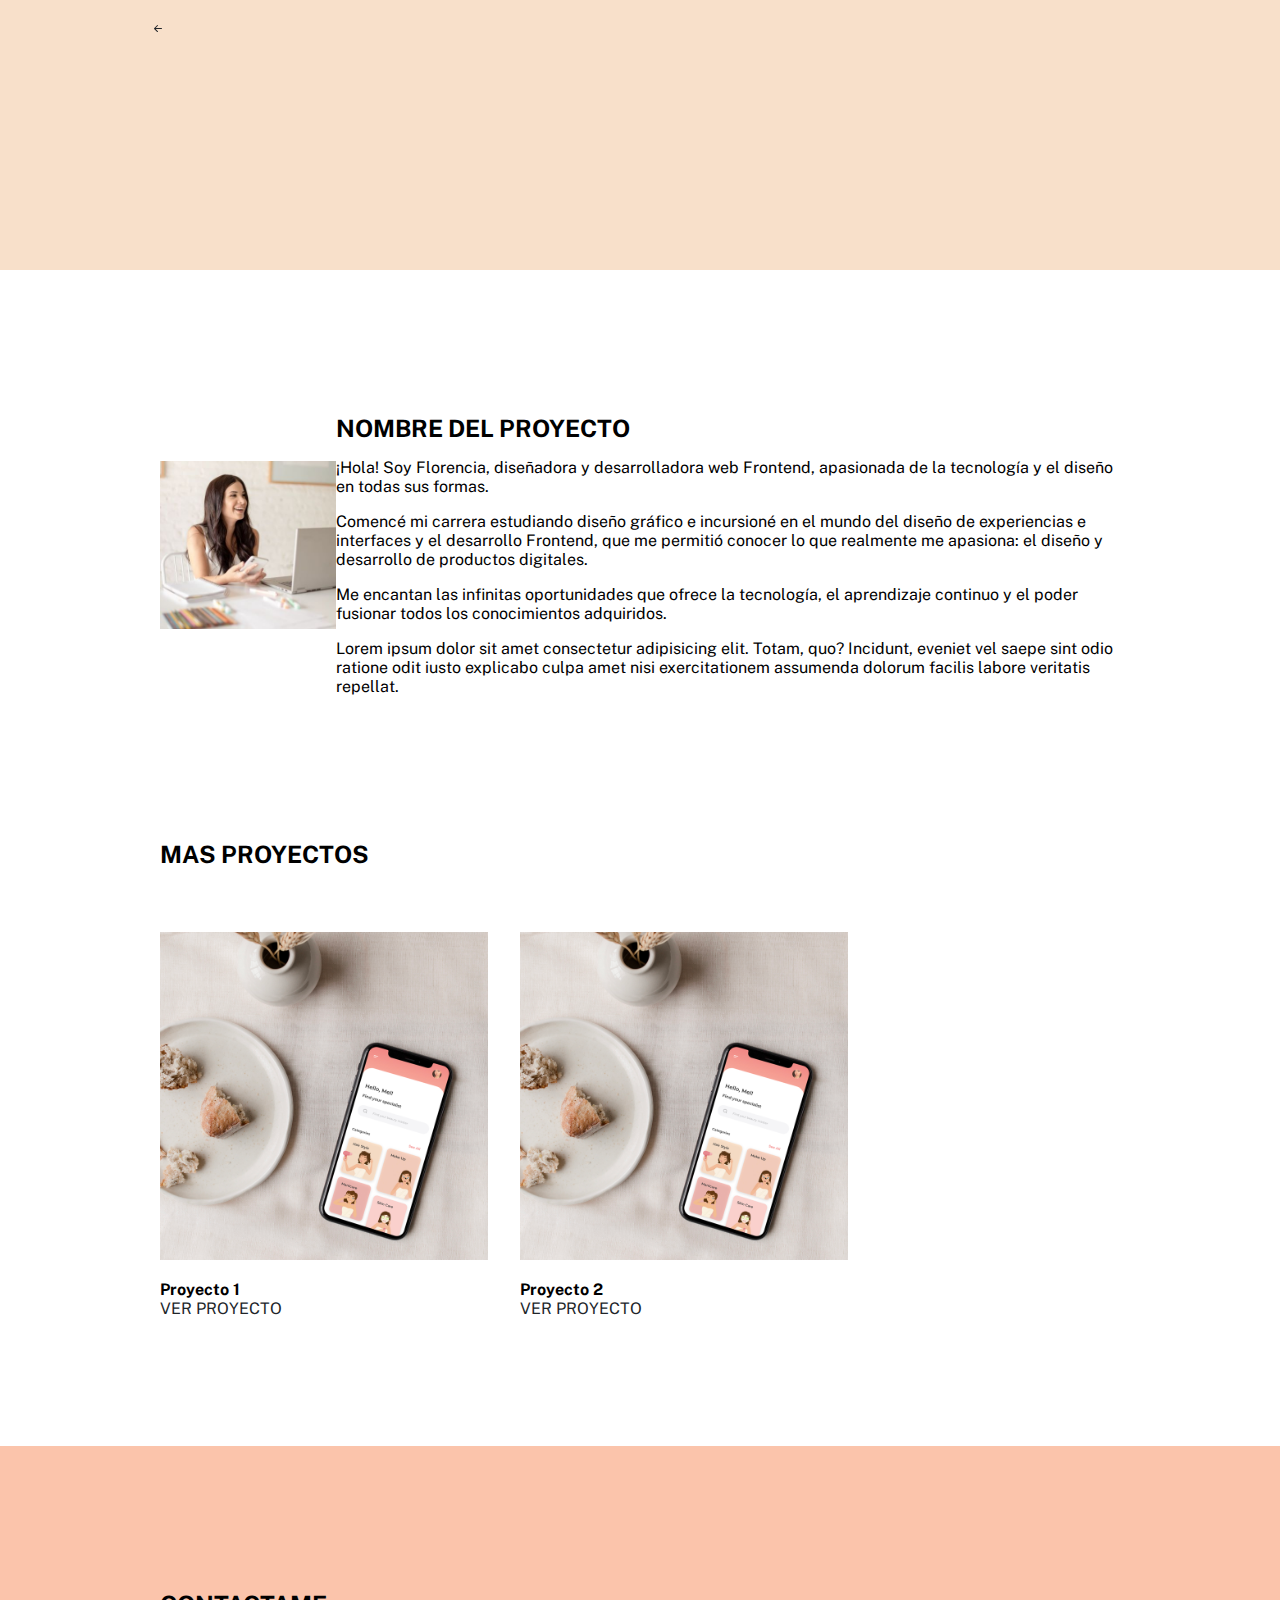
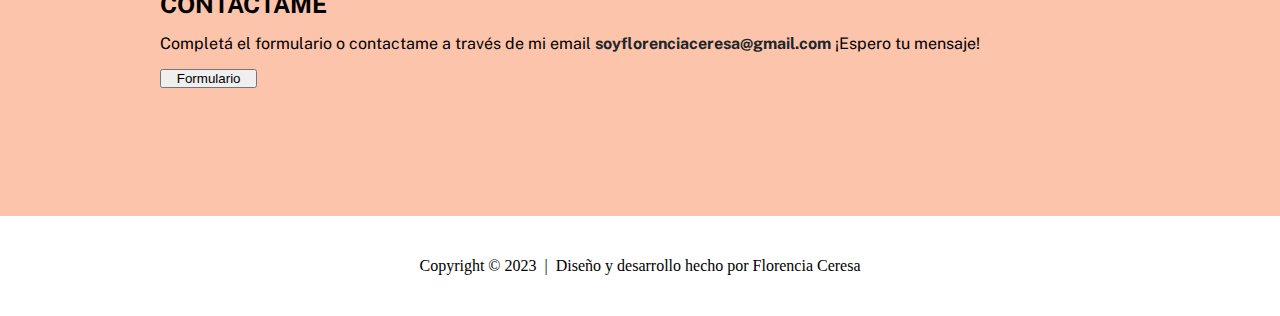
==== project1.html @ 5ae12c96 "Actualización de páginas" ====
<!DOCTYPE html>
<html lang="en">
<head>
    <meta charset="UTF-8">
    <meta name="viewport" content="width=device-width, initial-scale=1.0">
    <title>Sobre mí | Florencia Ceresa</title>
    <!--Iconos Bootstrap-->
    <link rel="stylesheet" href="https://cdn.jsdelivr.net/npm/bootstrap-icons@1.10.5/font/bootstrap-icons.css"> <!--Iconos bootstrap-->
    <!--Hola de estilo Bootstrap-->
    <link href="https://cdn.jsdelivr.net/npm/bootstrap@5.1.3/dist/css/bootstrap.min.css" rel="stylesheet" integrity="sha384-1BmE4kWBq78iYhFldvKuhfTAU6auU8tT94WrHftjDbrCEXSU1oBoqyl2QvZ6jIW3" crossorigin="anonymous">
    <link rel="stylesheet" href="css/style.css">
    <!-- Google fonts-->
    <link rel="preconnect" href="https://fonts.googleapis.com">
    <link rel="preconnect" href="https://fonts.gstatic.com" crossorigin>
    <link href="https://fonts.googleapis.com/css2?family=Public+Sans&family=Urbanist&display=swap" rel="stylesheet">

</head>
<body>
    <!--HEADER-->
    <header id="header">
        <div class="menu-toggle" id="menu-toggle">
            <a href="index.html"><i class="arrow bi bi-arrow-left-short fs-1"></i></a>
        </div>
    </header>


    <main>
        <!--BANNER-->
        <div class="banner-pink"></div>


        <!--ABOUT-->
        <!--SECTION 1-->
        <section class="page-section" id="about">
            <div class="container-section">
                <article class="img-about-order1">
                    <img src="assets/img/fotoperfil.jpg" alt="Florencia Ceresa"> 
                </article>
                <article class="col-lg-6">
                    <h2>NOMBRE DEL PROYECTO</h2>
                    <p>¡Hola! Soy Florencia, diseñadora y desarrolladora web Frontend, apasionada de la tecnología y el diseño en todas sus formas.</p>
                    <p>Comencé mi carrera estudiando diseño gráfico e incursioné en el mundo del diseño de experiencias e interfaces y el desarrollo Frontend, que me permitió conocer lo que realmente me apasiona: el diseño y desarrollo de productos digitales.</p> 
                    <p>Me encantan las infinitas oportunidades que ofrece la tecnología, el aprendizaje continuo y el poder fusionar todos los conocimientos adquiridos.</p>
                    <p>Lorem ipsum dolor sit amet consectetur adipisicing elit. Totam, quo? Incidunt, eveniet vel saepe sint odio ratione odit iusto explicabo culpa amet nisi exercitationem assumenda dolorum facilis labore veritatis repellat.</p>
                </article>
            </div>
        </section>

        <section class="page-section" id="portfolio">
            <div class="container-section projects">
                <article>
                    <h2>MAS PROYECTOS</h2>
                    <div class="projects see-more-projects">
                        <div class="more-projects">
                            <a href="#">
                                <img src="assets/img/diseñoapp.jpg" alt="" class="img-project img-fluid rounded">
                            </a>
                            <h4 class="fs-5">Proyecto 1</h4>
                            <a href="project1.html" class="open-project-1">VER PROYECTO</a>
                        </div>
                        <div>
                            <a href="#">
                                <img src="assets/img/diseñoapp.jpg" alt="" class="img-project img-fluid rounded">
                            </a>
                            <h4 class="fs-5">Proyecto 2</h4>
                            <a href="project1.html" class="open-project-2">VER PROYECTO</a>
                        </div>
                    </div>
                </article>
            </div>
        </section>
        


        <!--CONTACT-->
        <section class="page-section" id="contact">
            <div class="container-section about">
                <article>
                        <h2>CONTACTAME</h2>
                        <p>Completá el formulario o contactame a través de mi email <a href="mailto:soyflorenciaceresa@gmail.com" class="email-bold">soyflorenciaceresa@gmail.com</a> ¡Espero tu mensaje!
                        </p>
                        <div class="container-btn-about">
                            <a href="index.html#contact"><button type="button" class="btn-contact btn btn-secondary">&nbsp;&nbsp;&nbsp;&nbsp;Formulario&nbsp;&nbsp;&nbsp;&nbsp;</button></a>
                        </div>
                </article>
            </div>
        </section>

    </main>
    
    
    <!--FOOTER-->
    <footer>
        <div>Copyright &copy; 2023&nbsp; |&nbsp; Diseño y desarrollo hecho por Florencia Ceresa</div>
    </footer>


   
    


    <script src="js/script.js"></script>
</body>
</html>
---- css/style.css ----
:root {
    --first-color: rgb(244, 151, 142);
    --first-alpha-color: rgba(244, 151, 142, 0.75);
    --second-color: rgb(251, 196, 171);
    --second-alpha-color: rgba(251, 196, 171, 0.75);
    --third-color: rgb(248, 224, 202);
    --third-alpha-color: rgba(248, 224, 202, 0.75);
    --font-first-color: rgb(33, 37, 41);
    --font-second-color: rgb(108, 117, 125);
      
    --link-color: rgb(33, 37, 41);
    --link-alpha-color: rgba(33, 37, 41, 0.75);
  
    --bg-color: rgb(245, 245, 245);
    --bg-alpha-color: rgba(245, 245, 245, 0.75);
  
    --first-font-family: 'Public Sans', sans-serif;
    --second-font-family: 'Urbanist', sans-serif;
  }
  
* {
    margin: 0;
    padding: 0;
    box-sizing: border-box;
    scroll-behavior: smooth;
  }



/* HEADER */
  header {
    position: fixed;
    top: 0;
    width: 100%;
    height: 90px;
    transition: 0.6s;
    padding: 20px 150px;
    z-index: 10000;
  }

  
  header.sticky {
    padding: 20px 150px;
    background: #fff;
    box-shadow: 0px 2px 4px rgba(0, 0, 0, 0.1);
  }
  
  .header-list {
    display: flex;
    justify-content: space-between;
    align-items: center; 
    list-style: none;
    padding: 0;
  }
  
  .header-list li a {
    color: #fff;
    font-family: var(--first-font-family);
    display: flex;
  }
  
  .header-list li a:hover {
    color: var(--first-color);
  }
  
  .header-list a.active {
    color: var(--first-color);
  }
  
  .header-list .items {
    font-size: 0.9rem;
  }
  
  .header-list .icons i {
    font-size: 1.2rem;
  }
  
  .items,
  .icons {
    display: flex;
    gap: 20px;
  }
  
  

/* BANNER */
.banner {
  position: relative;
  width: 100%;
  height: 100vh;
  background: linear-gradient(to bottom, rgba(5, 5, 5, 0.6) 0%, rgba(5, 5, 5, 0.6) 100%), url("../assets/img/escritorio.jpg");
  background-size: cover;
}

header.sticky .logo,
header.sticky ul li a {
  color: #000;
}


/*Florencia Ceresa - Diseñadora y desarrolladora web*/
.container {
  display: flex;
  width: 100%;
  height: 100vh;
  justify-content: center;
  align-items: center;
}

h1 {
  color: #fff;
  font-family: var(--first-font-family);
  font-size: 1.3rem !important; 
  white-space: pre-line;
  text-align: center;
  line-height: 2.3rem;
}

span {
  font-family: var(--second-font-family);
  font-size: 2rem;
}


/* BANNER PAGE ABOUT */
.banner-pink {
  width: 100%;
  height: 30vh;
  background-color: var(--third-color);
}




  /* ABOUT */
  .container-section {
    width: 95%; 
    margin: 0 auto; 
    padding: 8rem;
    display: flex;
    align-items: center;
    justify-content: space-between;
  }

  h2 {
    font-family: var(--first-font-family);
    font-size: 1.5rem;
    margin-top: 1rem;
  }

  p {
    font-family: var(--first-font-family);
    font-size: 1rem;
    padding-top: 1rem;
    white-space: pre-line;  
  }

  img {
    max-width: 100%;
    height: auto;
  }
 

 /*Botón leer más*/
 #btn-1 { 
    color: var(--first-color);
    border: 1px solid var(--first-color);
    margin-top: 1.5rem;
  }

  /*Botón:hover leer más*/
  #btn-1:hover { 
    color: #fff;
    background-color: var(--first-color);
  }

 



   /* SKILLS */
  #skills {
    background: var(--third-color);
  }

  .skills {
    display: flex;
    margin-top: 4rem;
    text-align: center;
    justify-content: space-between;
    gap: 5rem;
  }

  .skills i {
    font-size: 2rem;
  }

  h3 {
    font-family: var(--first-font-family);
    font-size: 1rem;
    font-weight: bold;
    margin-top: 0.8rem;
  }






   /* PORTFOLIO */
  .projects {
    display: flex;
    justify-content: space-between;
  }

  

  #portfolio .img-project {
    width: 20.5rem;
    margin-top: 4rem;
  }
  
  h4 {
    font-family: var(--first-font-family);
    margin-top: 1rem;
  }
 
  a {
    font-family: var(--first-font-family);
    color: var(--font-first-color);
    text-decoration: none;
  }

  a:hover {
    color: var(--first-color);
  }


    /* MAS PROYECTOS */
    div.container-section.projects {
      margin-top: 0;
      padding-top: 0;
    }

    .see-more-projects {
      display: flex;
      gap: 2rem;
      margin-top: 0;
    }





  /* MODAL */
  .modal {
    display: flex;
    justify-content: center;
    align-items: center;
    position: fixed;
    top: 0;
    left: 0;
    right: 0;
    bottom: 0;
    background-color: #111111bd;
    opacity: 0;
    pointer-events: none;
    transition: opacity .6s;

  }

  .modal--show {
    opacity: 1;
    pointer-events: unset;
    transition: opacity .6s;
  }

  .modal-container {
    margin: auto;
    width: 90%;
    height: 75vh;
    background-color: #fff;
    max-width: 600px;
    max-height: 90%;
    border-radius: 6px;
    margin-top: 8rem;
    padding: 30px;
    display: grid;
    place-items: center;
    grid-auto-columns: 100%;
    position: relative;
  }

  .modal-img {
    width: 40%;
    border-radius: 6px;
  }

  .modal-title {
    font-size: 1.2rem;
    margin-top: 1.5rem;
  }

  .modal-paragraph {
    text-align: center;
    margin: 0;
    padding: 0;
  }

  .modal-close {
    position: absolute;
    top: 15px;
    right: 15px;
    cursor: pointer;
    font-size: 1.5rem;
  }

  .see-project {
    font-size: 0.9rem;
    
  }

  




     /* CONTACT */
     #contact {
        background: var(--second-color);
     }

     .contact-item {
      display: flex;
      margin-top: 4rem;
     }

     .location,
     .email {
      display: block;
      margin-bottom: 2rem;
     }

     #contact a:hover {
      color: #fff;
     }

     .contact-form {
      margin-left: auto;
      margin-right: auto;
      width: 80%;
     }

     .input-form, textarea {
      display: block;
      width: 100%;
      padding: 0.2rem;
      border-radius: 3px;
     }

     .input-form {
      height: 2.2rem;
     }

     label {
      margin-bottom: 0.5rem;
     }

     .contact-form-response {
      font-weight: bold;
     }

     .contact-form [required]:valid {
      border: 2px solid var(--first-color);
     }

     .contact-form [required]:invalid {
      border: 1px solid gray;
     }

     .contact-form-error {
      margin-top: 0.5rem;
      font-size: 0.9rem;
      transition: all 800ms ease;
     }

     .contact-form-error.is-active {
      display: block;
      animation: show-message 1s 1 normal 0s ease-out both;
     }
     
     .none {
      display: none;
     }

     .btn-contact {
      margin-top: 1rem;
     }

     @keyframes show-message {
      0% {
        visibility: hidden;
        opacity: 0;
      }

      100% {
        visibility: visible;
        opacity: 1;
      }
     }


    .email-bold {
      font-weight: bold;
    }



     /* FOOTER */
     footer {
      display: flex;
      justify-content: center; 
      align-items: center; 
      height: 100px;
     }

     








/* Media query para dispositivos móviles */
@media (max-width: 768px) {
  /* HEADER */
  /* BOTON HAMBURGUESA */
  
  
  .bar {
    width: 25px;
    height: 2px;
    background-color: #fff;
    margin: 6px 0;
    transition: 0.4s;
  }

  .bar.clicked {
    color: var(--first-color);
  }


  
  /* Muestra el botón hamburguesa */
  .menu-toggle {
      display: block;
      position: absolute;
      top: 30px;
      left: 30px;
      z-index: 1000;
      cursor: pointer;
  }


  


  #menu .items {
    display: flex;
    position: absolute;
    flex-direction: column;
    list-style: none;
    padding: 0; 
    top: 0;
    left: 0;
    display: none;
    background-color: #fff;
    width: 100%;
    height: 42vh;
    padding-top: 70px;
    padding-left: 30px;
    box-shadow: 0px 2px 4px rgba(0, 0, 0, 0.1);


}

.header-list .items li a {
  color: var(--font-first-color);
  padding-top: 20px;
}

.header-list .items li a:hover {
  color: var(--first-color);
}

.header-list .items li a.active {
  color: var(--first-color);
}


.menu-open .header-list {
  display: block;
}

.header-list .icons {
  display: none;
}



/* BANNER */
h1 {
  font-size: 1rem !important; 
}

span {
  font-size: 1.5rem;
}



/* ABOUT */
.container-section {
  padding: 2rem;
  display: flex;
  flex-direction: column-reverse;
  justify-content: center;
}

.img-about {
  margin: 2rem 0;
}

.col-lg-6 {
  margin-bottom: 2rem;
  display: flex;
  flex-direction: column;
}

h2 {
  font-family: var(--first-font-family);
  font-size: 1.2rem;
  margin-top: 2rem;
  text-align: center;
}

#btn-1 {
  display: block; 
  margin: 0 auto;
  margin-top: 1.5rem;
}

.img-about-order1 {
  order: 1;
  margin: 2rem 0;
}




.skills {
  display: flex;
  flex-direction: column;
  gap: 2rem;
  margin-bottom: 1.5rem;
}


/* PORTFOLIO */
.projects {
  display: flex;
  flex-direction: column;
  margin-bottom: 2rem;
}

/* MODAL */
.modal-img {
  width: 80%;
}

.modal-title {
  font-size: 1rem;
  margin-top: 1.5rem;
}

.modal-paragraph {
  font-size: 0.8rem;
}

.see-project {
  font-size: 0.7rem;
}



/* CONTACT */
.contact-item {
  display: flex;
  flex-direction: column;
}

.col-lg-5 {
  margin-bottom: 3rem;
}

.contact-form {
  width: 100%;
 }

 .btn-contact {
  justify-content: center;
  margin-bottom: 2rem;
 }

 .container-btn-about {
  text-align: center;
 }

 .container-section.about p {
  margin-bottom: 2rem;
 }




/* FOOTER */
footer {
  padding: 2rem;
  text-align: center;
  font-size: 0.8rem;
}


   

}
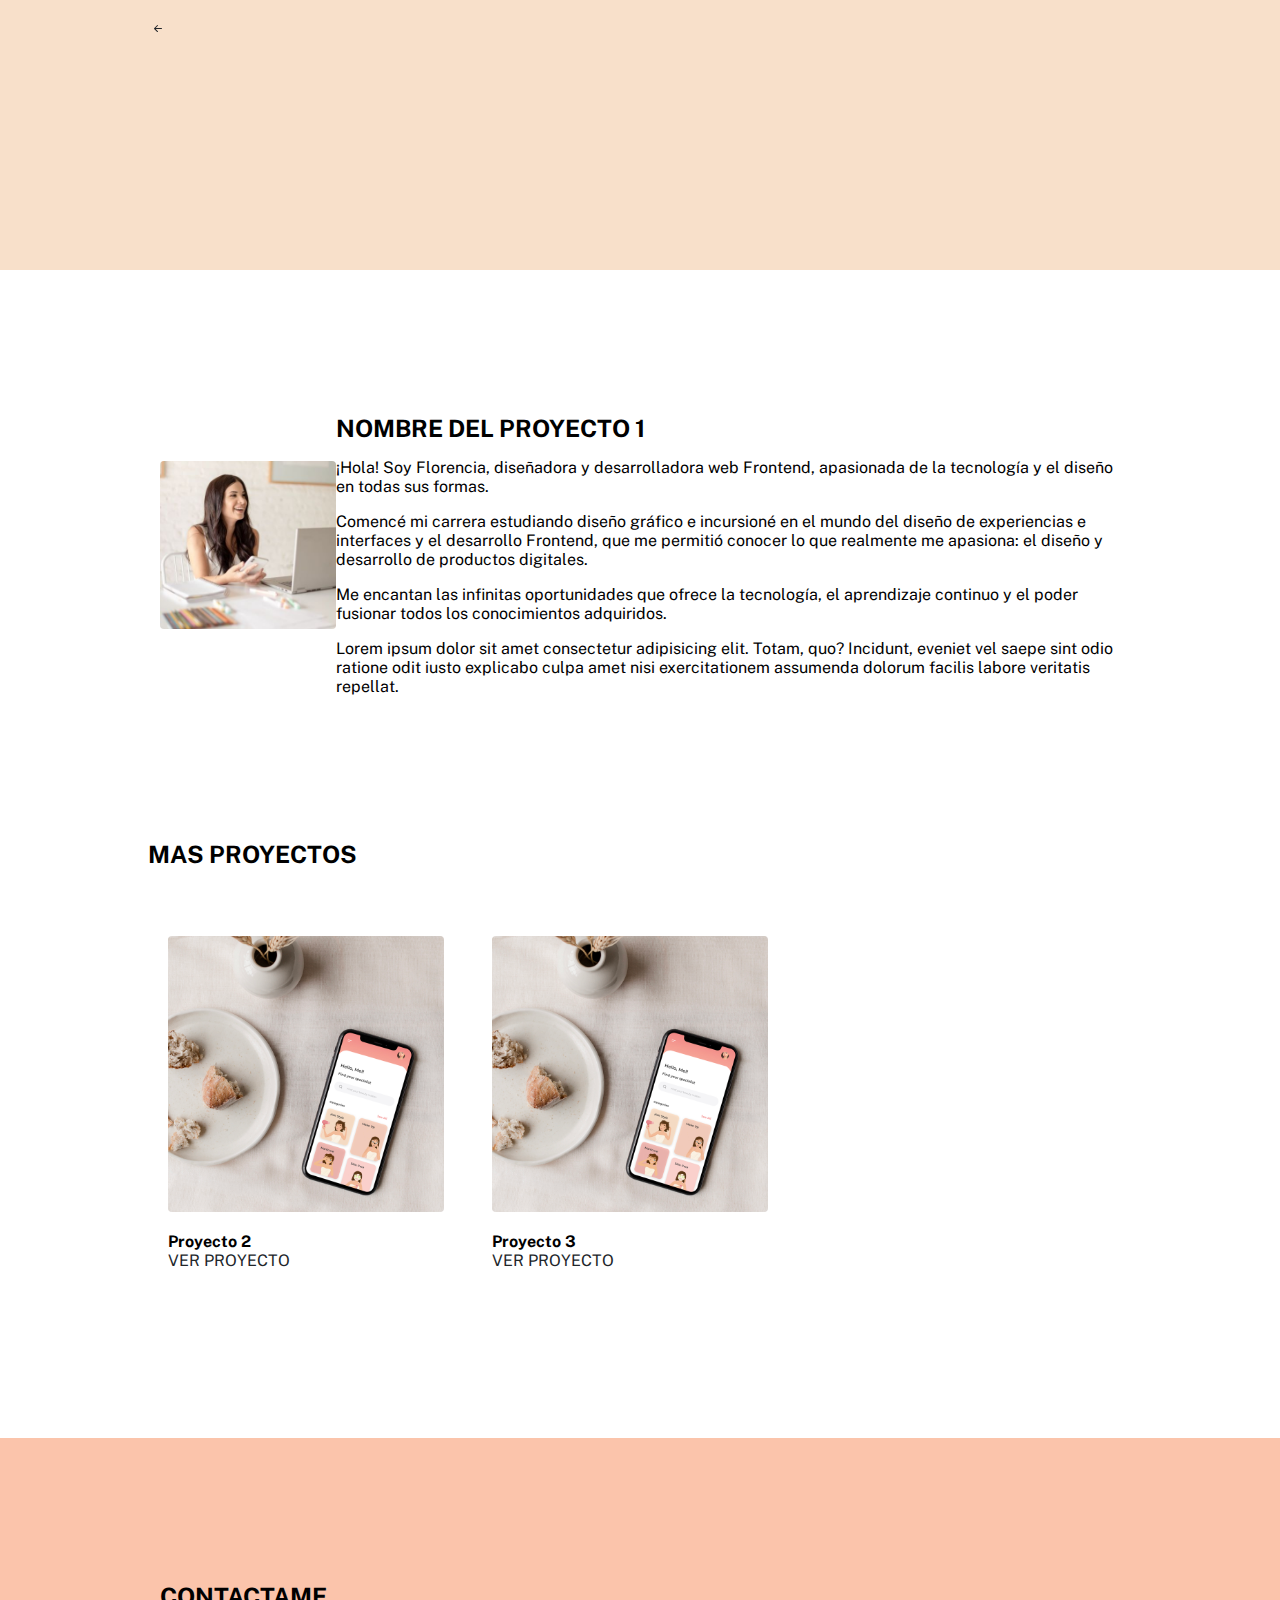
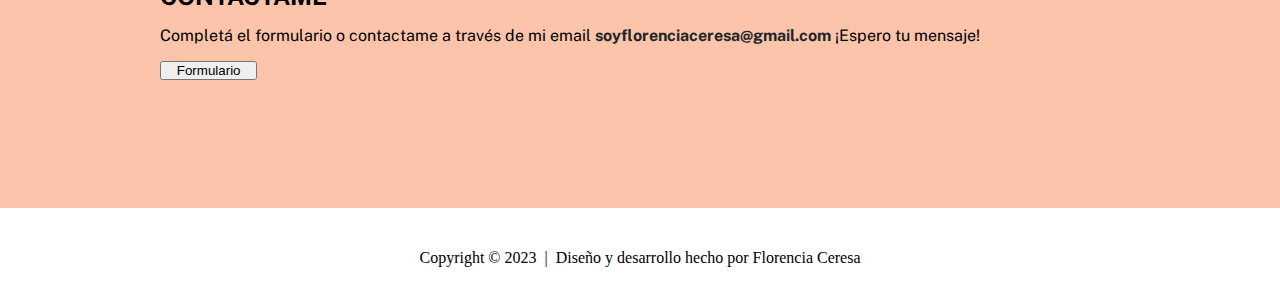
==== commit 4f15cbc5: "Responsive en cada proyecto" ====
--- a/project1.html
+++ b/project1.html
@@ -37,7 +37,7 @@
                     <img src="assets/img/fotoperfil.jpg" alt="Florencia Ceresa"> 
                 </article>
                 <article class="col-lg-6">
-                    <h2>NOMBRE DEL PROYECTO</h2>
+                    <h2>NOMBRE DEL PROYECTO 1</h2>
                     <p>¡Hola! Soy Florencia, diseñadora y desarrolladora web Frontend, apasionada de la tecnología y el diseño en todas sus formas.</p>
                     <p>Comencé mi carrera estudiando diseño gráfico e incursioné en el mundo del diseño de experiencias e interfaces y el desarrollo Frontend, que me permitió conocer lo que realmente me apasiona: el diseño y desarrollo de productos digitales.</p> 
                     <p>Me encantan las infinitas oportunidades que ofrece la tecnología, el aprendizaje continuo y el poder fusionar todos los conocimientos adquiridos.</p>
@@ -53,17 +53,17 @@
                     <div class="projects see-more-projects">
                         <div class="more-projects">
                             <a href="#">
-                                <img src="assets/img/diseñoapp.jpg" alt="" class="img-project img-fluid rounded">
+                                <img src="assets/img/diseñoapp.jpg" alt="" class="img-project">
                             </a>
-                            <h4 class="fs-5">Proyecto 1</h4>
-                            <a href="project1.html" class="open-project-1">VER PROYECTO</a>
+                            <h4 class="fs-5">Proyecto 2</h4>
+                            <a href="project2.html">VER PROYECTO</a>
                         </div>
                         <div>
                             <a href="#">
-                                <img src="assets/img/diseñoapp.jpg" alt="" class="img-project img-fluid rounded">
+                                <img src="assets/img/diseñoapp.jpg" alt="" class="img-project">
                             </a>
-                            <h4 class="fs-5">Proyecto 2</h4>
-                            <a href="project1.html" class="open-project-2">VER PROYECTO</a>
+                            <h4 class="fs-5">Proyecto 3</h4>
+                            <a href="project3.html">VER PROYECTO</a>
                         </div>
                     </div>
                 </article>
--- a/css/style.css
+++ b/css/style.css
@@ -158,6 +158,7 @@
   img {
     max-width: 100%;
     height: auto;
+    border-radius: 4px;
   }
  
 
@@ -211,14 +212,22 @@
   .projects {
     display: flex;
     justify-content: space-between;
-  }
-
-  
-
-  #portfolio .img-project {
-    width: 20.5rem;
-    margin-top: 4rem;
-  }
+    margin: 20px;
+  }
+
+  .projects > div {
+    width: 30%;   
+    gap: 1rem;
+    margin-top: 3rem;
+  }
+
+
+  .img-project {
+    max-width: 100%; 
+    height: auto; 
+    border-radius: 4px;
+  }
+  
   
   h4 {
     font-family: var(--first-font-family);
@@ -238,15 +247,23 @@
 
     /* MAS PROYECTOS */
     div.container-section.projects {
-      margin-top: 0;
       padding-top: 0;
-    }
-
-    .see-more-projects {
-      display: flex;
-      gap: 2rem;
       margin-top: 0;
     }
+
+
+    .projects .see-more-projects {
+      justify-content: flex-start;
+      display: flex;
+    }
+
+
+    .projects .see-more-projects > div {
+    width: 30%;   
+    margin-top: 3rem;
+    margin-right: 3rem;
+    }
+    
 
 
 
@@ -557,7 +574,9 @@
   margin: 2rem 0;
 }
 
-
+p {
+  text-align: center;
+}
 
 
 .skills {
@@ -570,10 +589,35 @@
 
 /* PORTFOLIO */
 .projects {
+  flex-direction: column;
+  align-items: center;
+  margin: 0 auto;
+}
+
+.projects > div {
+  width: 100%;  
+  margin-bottom: 1rem; 
+}
+
+div.container-section.projects {
   display: flex;
+  margin: 0 auto;
+  padding: 0;
+}
+
+.projects .see-more-projects {
   flex-direction: column;
-  margin-bottom: 2rem;
-}
+  align-items: center;
+  margin-top: 3rem;
+}
+
+.projects .see-more-projects > div {
+  width: 80%;
+  margin: 0 auto;
+  margin-bottom: 4rem;
+}
+
+
 
 /* MODAL */
 .modal-img {
@@ -592,6 +636,11 @@
 .see-project {
   font-size: 0.7rem;
 }
+
+
+
+
+
 
 
 
